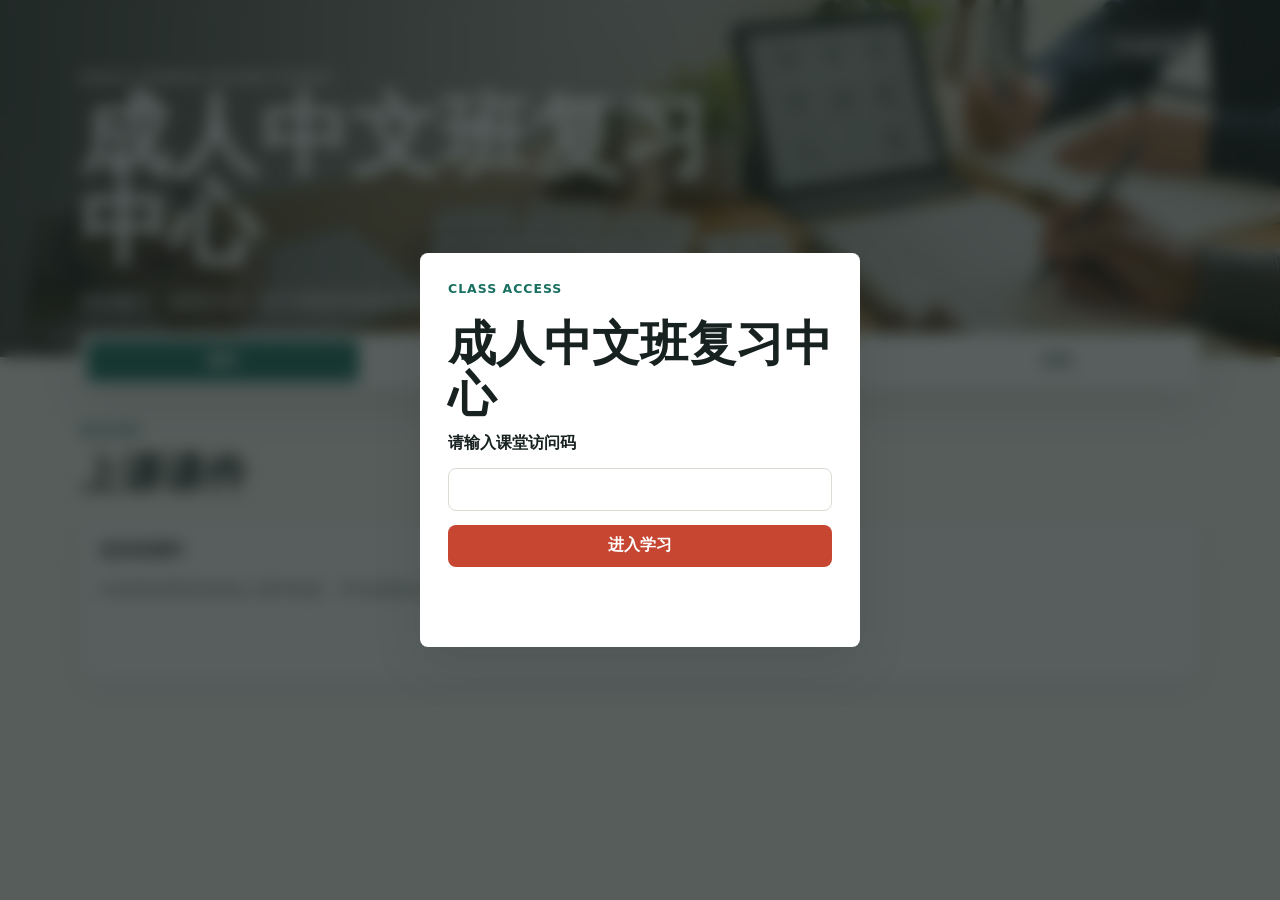
==== index.html @ b3d239a9 "Add files via upload" ====
<!doctype html>
<html lang="zh-Hans">
  <head>
    <meta charset="utf-8">
    <meta name="viewport" content="width=device-width, initial-scale=1">
    <title>成人中文班复习中心</title>
    <link rel="stylesheet" href="styles.css">
  </head>
  <body>
    <div class="access-screen" id="accessScreen" hidden>
      <form class="access-card" id="accessForm">
        <p class="section-kicker" data-i18n="accessKicker">Class Access</p>
        <h1 data-i18n="siteTitle">成人中文班复习中心</h1>
        <label for="accessCodeInput" data-i18n="accessLabel">请输入课堂访问码</label>
        <input id="accessCodeInput" type="password" autocomplete="current-password">
        <button type="submit" data-i18n="accessButton">进入学习</button>
        <p class="feedback is-wrong" id="accessFeedback"></p>
      </form>
    </div>

    <header class="hero">
      <img src="assets/classroom-banner.png" alt="中文课堂学习桌面" class="hero-image">
      <div class="hero-overlay"></div>
      <div class="hero-content">
        <button class="language-toggle" id="languageToggle" type="button" aria-label="Switch language">English</button>
        <p class="eyebrow" data-i18n="heroKicker">Adult Chinese Review Studio</p>
        <h1 data-i18n="siteTitle">成人中文班复习中心</h1>
        <p data-i18n="heroSubtitle">课件复习、家庭作业、听力视频和场景对话练习都放在一个地方。</p>
      </div>
    </header>

    <main class="app-shell">
      <nav class="tabs" aria-label="学习区域">
        <button class="tab is-active" data-view="slides" data-i18n="tabSlides">课件</button>
        <button class="tab" data-view="homework" data-i18n="tabHomework">作业</button>
        <button class="tab" data-view="listening" data-i18n="tabListening">听力</button>
        <button class="tab" data-view="dialogue" data-i18n="tabDialogue">对话</button>
        <button class="tab teacher-only" data-view="teacher" data-i18n="tabTeacher" hidden>老师设置</button>
      </nav>

      <section class="view is-active" id="slides">
        <div class="section-heading">
          <div>
            <p class="section-kicker" data-i18n="slidesKicker">Review</p>
            <h2 data-i18n="slidesTitle">上课课件</h2>
          </div>
          <label class="file-button teacher-only" hidden>
            <input id="slideUpload" type="file" accept=".ppt,.pptx,.pdf">
            <span data-i18n="localUpload">本机临时上传</span>
          </label>
        </div>
        <div id="slideList" class="resource-grid"></div>
      </section>

      <section class="view" id="homework">
        <div class="section-heading">
          <div>
            <p class="section-kicker" data-i18n="homeworkKicker">Homework</p>
            <h2 data-i18n="homeworkTitle">家庭作业</h2>
          </div>
          <button class="secondary-button" id="resetPractice" data-i18n="resetPractice">重新练习</button>
        </div>

        <div class="practice-layout">
          <article class="panel">
            <div class="panel-title">
              <span>1</span>
              <h3 data-i18n="matchTitle">Match 中英文词语</h3>
            </div>
            <div class="match-board">
              <div>
                <h4 data-i18n="chineseLabel">中文</h4>
                <div id="chineseTerms" class="choice-list"></div>
              </div>
              <div>
                <h4 data-i18n="englishLabel">英文</h4>
                <div id="englishTerms" class="choice-list"></div>
              </div>
            </div>
            <p id="matchFeedback" class="feedback"></p>
          </article>

          <article class="panel">
            <div class="panel-title">
              <span>2</span>
              <h3 data-i18n="sentenceTitle">组成一句话</h3>
            </div>
            <p id="sentencePrompt" class="prompt-line"></p>
            <div id="wordBank" class="word-bank"></div>
            <div id="sentenceAnswer" class="sentence-answer"></div>
            <div class="inline-actions">
              <button id="checkSentence" data-i18n="check">检查</button>
              <button class="secondary-button" id="clearSentence" data-i18n="clear">清空</button>
            </div>
            <p id="sentenceFeedback" class="feedback"></p>
          </article>
        </div>
      </section>

      <section class="view" id="listening">
        <div class="section-heading">
          <div>
            <p class="section-kicker" data-i18n="listeningKicker">Listening</p>
            <h2 data-i18n="listeningTitle">场景视频听力</h2>
          </div>
          <label class="file-button teacher-only" hidden>
            <input id="videoUpload" type="file" accept="video/*">
            <span data-i18n="localUpload">本机临时上传</span>
          </label>
        </div>
        <div class="listening-grid">
          <div class="video-frame">
            <video id="sceneVideo" controls playsinline></video>
            <iframe id="videoEmbed" title="场景视频" allowfullscreen></iframe>
            <div id="videoEmpty" class="empty-state" data-i18n="videoEmpty">老师可以放一段餐厅、商店、看医生等场景视频，学生边看边回答问题。</div>
          </div>
          <article class="panel">
            <div class="panel-title">
              <span>3</span>
              <h3 data-i18n="listeningQuestionsTitle">听力问题</h3>
            </div>
            <div id="listeningQuestions" class="question-list"></div>
            <button id="checkListening" data-i18n="checkListening">检查听力答案</button>
            <p id="listeningFeedback" class="feedback"></p>
          </article>
        </div>
      </section>

      <section class="view" id="dialogue">
        <div class="section-heading">
          <div>
            <p class="section-kicker" data-i18n="speakingKicker">Speaking</p>
            <h2 data-i18n="dialogueTitle">场景对话练习</h2>
          </div>
          <button class="secondary-button" id="newDialogue" data-i18n="newDialogue">换一个开头</button>
        </div>
        <div class="dialogue-layout">
          <aside class="scenario-panel">
            <label for="scenarioSelect" data-i18n="scenarioLabel">场景</label>
            <select id="scenarioSelect"></select>
            <label for="studentRole" data-i18n="studentRoleLabel">学生角色</label>
            <input id="studentRole" type="text" value="顾客">
            <label for="aiRole" data-i18n="aiRoleLabel">AI 角色</label>
            <input id="aiRole" type="text" value="服务员">
            <div class="hint-box">
              <strong data-i18n="practiceGoal">练习目标</strong>
              <p id="dialogueGoal"></p>
            </div>
          </aside>
          <article class="chat-panel">
            <div id="chatLog" class="chat-log" aria-live="polite"></div>
            <form id="chatForm" class="chat-form">
              <input id="chatInput" type="text" placeholder="用中文回复，例如：我想点一杯热茶。" autocomplete="off" data-i18n-placeholder="chatPlaceholder">
              <button type="submit" data-i18n="send">发送</button>
            </form>
          </article>
        </div>
      </section>

      <section class="view teacher-only" id="teacher" hidden>
        <div class="section-heading">
          <div>
            <p class="section-kicker" data-i18n="teacherKicker">Teacher</p>
            <h2 data-i18n="teacherTitle">老师设置</h2>
          </div>
          <button id="saveTeacherData" data-i18n="saveSettings">保存设置</button>
        </div>

        <div class="teacher-grid">
          <article class="panel">
            <h3 data-i18n="onlineSlidesTitle">线上课件链接</h3>
            <textarea id="slideLinkEditor" rows="8"></textarea>
            <p class="helper" data-i18n="onlineSlidesHelp">每行一个：课件名称 = Google Drive、Dropbox、OneDrive 或网盘链接</p>
          </article>
          <article class="panel">
            <h3 data-i18n="onlineVideoTitle">线上视频链接</h3>
            <input id="videoTitle" type="text" placeholder="视频标题" data-i18n-placeholder="videoTitlePlaceholder">
            <input id="videoUrl" type="url" placeholder="YouTube unlisted、Google Drive 或 mp4 链接" data-i18n-placeholder="videoUrlPlaceholder">
            <p class="helper" data-i18n="onlineVideoHelp">发布给学生时，推荐使用 unlisted YouTube 或共享视频链接。</p>
          </article>
          <article class="panel">
            <h3 data-i18n="matchEditorTitle">匹配题</h3>
            <textarea id="matchEditor" rows="8"></textarea>
            <p class="helper" data-i18n="matchEditorHelp">每行一组：中文 = English</p>
          </article>
          <article class="panel">
            <h3 data-i18n="sentenceEditorTitle">组句题</h3>
            <input id="sentenceTarget" type="text">
            <input id="sentenceTranslation" type="text">
            <p class="helper" data-i18n="sentenceEditorHelp">第一行写中文正确答案，第二行写英文提示。</p>
          </article>
          <article class="panel">
            <h3 data-i18n="listeningEditorTitle">听力问题</h3>
            <textarea id="listeningEditor" rows="8"></textarea>
            <p class="helper" data-i18n="listeningEditorHelp">每行一题：问题 = 答案关键词</p>
          </article>
          <article class="panel">
            <h3 data-i18n="scenarioEditorTitle">对话场景</h3>
            <textarea id="scenarioEditor" rows="8"></textarea>
            <p class="helper" data-i18n="scenarioEditorHelp">每行一个场景：场景名 = 练习目标</p>
          </article>
        </div>
        <p id="saveFeedback" class="feedback"></p>
      </section>
    </main>

    <script src="site-config.js"></script>
    <script src="app.js"></script>
  </body>
</html>
---- styles.css ----
:root {
  --ink: #17211f;
  --muted: #5a6a64;
  --paper: #fbfaf7;
  --panel: #ffffff;
  --line: #d9ddd4;
  --accent: #c64632;
  --accent-dark: #923221;
  --jade: #187061;
  --gold: #dca937;
  --blue: #2f5f8d;
  --shadow: 0 18px 50px rgba(23, 33, 31, 0.12);
}

* {
  box-sizing: border-box;
}

[hidden] {
  display: none !important;
}

body {
  margin: 0;
  background: var(--paper);
  color: var(--ink);
  font-family: Inter, ui-sans-serif, system-ui, -apple-system, BlinkMacSystemFont, "Segoe UI", sans-serif;
}

body.is-locked {
  overflow: hidden;
}

button,
input,
textarea,
select {
  font: inherit;
}

button,
.file-button {
  min-height: 42px;
  border: 0;
  border-radius: 8px;
  background: var(--accent);
  color: white;
  padding: 0 18px;
  cursor: pointer;
  display: inline-flex;
  align-items: center;
  justify-content: center;
  gap: 8px;
  font-weight: 700;
}

.download-link {
  min-height: 42px;
  border-radius: 8px;
  background: var(--blue);
  color: white;
  padding: 0 16px;
  display: inline-flex;
  align-items: center;
  justify-content: center;
  text-decoration: none;
  font-weight: 800;
}

.download-link:hover {
  background: #244d73;
}

button:hover,
.file-button:hover {
  background: var(--accent-dark);
}

.access-screen {
  position: fixed;
  inset: 0;
  z-index: 20;
  display: grid;
  place-items: center;
  padding: 24px;
  background: rgba(23, 33, 31, 0.72);
  backdrop-filter: blur(8px);
}

.access-card {
  width: min(440px, 100%);
  background: #fff;
  border-radius: 8px;
  padding: 28px;
  display: grid;
  gap: 14px;
  box-shadow: var(--shadow);
}

.access-card h1 {
  margin: 0;
  font-size: clamp(2rem, 8vw, 3rem);
  line-height: 1.05;
  letter-spacing: 0;
}

.access-card label {
  font-weight: 800;
}

.secondary-button {
  background: #eef1eb;
  color: var(--ink);
  border: 1px solid var(--line);
}

.secondary-button:hover {
  background: #e2e7df;
}

.hero {
  position: relative;
  min-height: 330px;
  overflow: hidden;
  display: grid;
  align-items: end;
}

.hero-image {
  position: absolute;
  inset: 0;
  width: 100%;
  height: 100%;
  object-fit: cover;
}

.hero-overlay {
  position: absolute;
  inset: 0;
  background: linear-gradient(90deg, rgba(16, 24, 22, 0.78), rgba(16, 24, 22, 0.28) 54%, rgba(16, 24, 22, 0.08));
}

.hero-content {
  position: relative;
  width: min(1120px, calc(100% - 32px));
  margin: 0 auto;
  padding: 70px 0 42px;
  color: white;
}

.language-toggle {
  position: absolute;
  top: 26px;
  right: 0;
  min-height: 38px;
  border: 1px solid rgba(255, 255, 255, 0.42);
  background: rgba(255, 255, 255, 0.14);
  color: #fff;
  backdrop-filter: blur(8px);
}

.language-toggle:hover {
  background: rgba(255, 255, 255, 0.24);
}

.eyebrow,
.section-kicker {
  margin: 0 0 8px;
  text-transform: uppercase;
  letter-spacing: 0.08em;
  font-size: 0.78rem;
  font-weight: 800;
}

.hero h1 {
  margin: 0;
  max-width: 700px;
  font-size: clamp(2.4rem, 7vw, 5.6rem);
  line-height: 0.98;
  letter-spacing: 0;
}

.hero p:last-child {
  max-width: 560px;
  margin: 18px 0 0;
  font-size: 1.12rem;
  line-height: 1.6;
}

.app-shell {
  width: min(1120px, calc(100% - 32px));
  margin: -24px auto 56px;
  position: relative;
}

.tabs {
  display: grid;
  grid-template-columns: repeat(auto-fit, minmax(120px, 1fr));
  gap: 6px;
  background: #fff;
  border: 1px solid var(--line);
  border-radius: 8px;
  padding: 6px;
  box-shadow: var(--shadow);
}

.tab {
  background: transparent;
  color: var(--muted);
  border-radius: 6px;
}

.tab:hover,
.tab.is-active {
  background: var(--jade);
  color: white;
}

.view {
  display: none;
  padding: 34px 0 0;
}

.view.is-active {
  display: block;
}

.section-heading {
  display: flex;
  justify-content: space-between;
  gap: 18px;
  align-items: end;
  margin-bottom: 18px;
}

.section-heading h2 {
  margin: 0;
  font-size: clamp(1.7rem, 4vw, 2.6rem);
  letter-spacing: 0;
}

.section-kicker {
  color: var(--jade);
}

.resource-grid,
.practice-layout,
.listening-grid,
.dialogue-layout,
.teacher-grid {
  display: grid;
  gap: 18px;
}

.resource-grid {
  grid-template-columns: repeat(auto-fit, minmax(230px, 1fr));
}

.resource-card,
.panel,
.scenario-panel,
.chat-panel,
.video-frame {
  background: var(--panel);
  border: 1px solid var(--line);
  border-radius: 8px;
  box-shadow: 0 10px 28px rgba(23, 33, 31, 0.06);
}

.resource-card {
  padding: 18px;
  min-height: 160px;
  display: grid;
  align-content: space-between;
  gap: 14px;
}

.resource-card h3 {
  margin: 0 0 6px;
  font-size: 1.05rem;
}

.resource-card p,
.helper,
.prompt-line,
.hint-box p {
  color: var(--muted);
  line-height: 1.5;
}

.file-button input {
  display: none;
}

.practice-layout {
  grid-template-columns: 1fr 1fr;
}

.panel,
.scenario-panel,
.chat-panel {
  padding: 20px;
}

.panel-title {
  display: flex;
  align-items: center;
  gap: 10px;
  margin-bottom: 16px;
}

.panel-title span {
  width: 32px;
  height: 32px;
  border-radius: 50%;
  background: var(--gold);
  display: grid;
  place-items: center;
  font-weight: 900;
}

.panel-title h3,
.panel h3 {
  margin: 0;
}

.match-board {
  display: grid;
  grid-template-columns: 1fr 1fr;
  gap: 14px;
}

.match-board h4 {
  margin: 0 0 10px;
}

.choice-list,
.word-bank,
.sentence-answer {
  display: flex;
  flex-wrap: wrap;
  gap: 8px;
  min-height: 46px;
  align-content: flex-start;
}

.choice,
.word-chip {
  min-height: 38px;
  border: 1px solid var(--line);
  background: #f7f8f4;
  color: var(--ink);
  border-radius: 8px;
  padding: 8px 12px;
}

.choice.is-selected {
  border-color: var(--blue);
  background: #eaf2f9;
}

.choice.is-correct {
  border-color: var(--jade);
  background: #e9f5f1;
}

.sentence-answer {
  border: 1px dashed var(--line);
  border-radius: 8px;
  padding: 12px;
  margin: 14px 0;
  background: #fffdf8;
}

.inline-actions {
  display: flex;
  gap: 10px;
  flex-wrap: wrap;
}

.feedback {
  min-height: 24px;
  margin: 14px 0 0;
  color: var(--jade);
  font-weight: 700;
}

.feedback.is-wrong {
  color: var(--accent);
}

.listening-grid,
.dialogue-layout {
  grid-template-columns: minmax(0, 1.1fr) minmax(320px, 0.9fr);
}

.video-frame {
  position: relative;
  min-height: 360px;
  overflow: hidden;
  display: grid;
  place-items: center;
  background: #111a18;
}

.video-frame video {
  width: 100%;
  height: 100%;
  max-height: 540px;
  object-fit: contain;
  display: none;
}

.video-frame iframe {
  width: 100%;
  min-height: 360px;
  height: 100%;
  border: 0;
  display: none;
  background: #111a18;
}

.empty-state {
  color: #eef5ed;
  max-width: 460px;
  text-align: center;
  line-height: 1.6;
  padding: 24px;
}

.question-list {
  display: grid;
  gap: 14px;
  margin-bottom: 16px;
}

.question-list label,
.scenario-panel label {
  display: grid;
  gap: 6px;
  font-weight: 800;
}

input,
textarea,
select {
  width: 100%;
  border: 1px solid var(--line);
  border-radius: 8px;
  background: #fff;
  color: var(--ink);
  padding: 11px 12px;
}

textarea {
  resize: vertical;
}

.scenario-panel {
  display: grid;
  gap: 14px;
  align-content: start;
}

.hint-box {
  border-left: 4px solid var(--gold);
  background: #fff8e8;
  padding: 14px;
}

.chat-panel {
  min-height: 510px;
  display: grid;
  grid-template-rows: 1fr auto;
  gap: 14px;
}

.chat-log {
  display: flex;
  flex-direction: column;
  gap: 12px;
  overflow: auto;
  max-height: 440px;
  padding-right: 4px;
}

.message {
  width: min(86%, 580px);
  padding: 12px 14px;
  border-radius: 8px;
  line-height: 1.55;
}

.message.ai {
  background: #edf4f0;
  align-self: flex-start;
}

.message.student {
  background: #f8eadf;
  align-self: flex-end;
}

.message small {
  display: block;
  color: var(--muted);
  font-weight: 800;
  margin-bottom: 4px;
}

.chat-form {
  display: grid;
  grid-template-columns: 1fr auto;
  gap: 10px;
}

.teacher-grid {
  grid-template-columns: repeat(2, minmax(0, 1fr));
}

@media (max-width: 780px) {
  .tabs {
    grid-template-columns: repeat(2, 1fr);
  }

  .section-heading,
  .practice-layout,
  .listening-grid,
  .dialogue-layout,
  .teacher-grid,
  .match-board {
    grid-template-columns: 1fr;
  }

  .section-heading {
    align-items: stretch;
  }

  .chat-form {
    grid-template-columns: 1fr;
  }
}
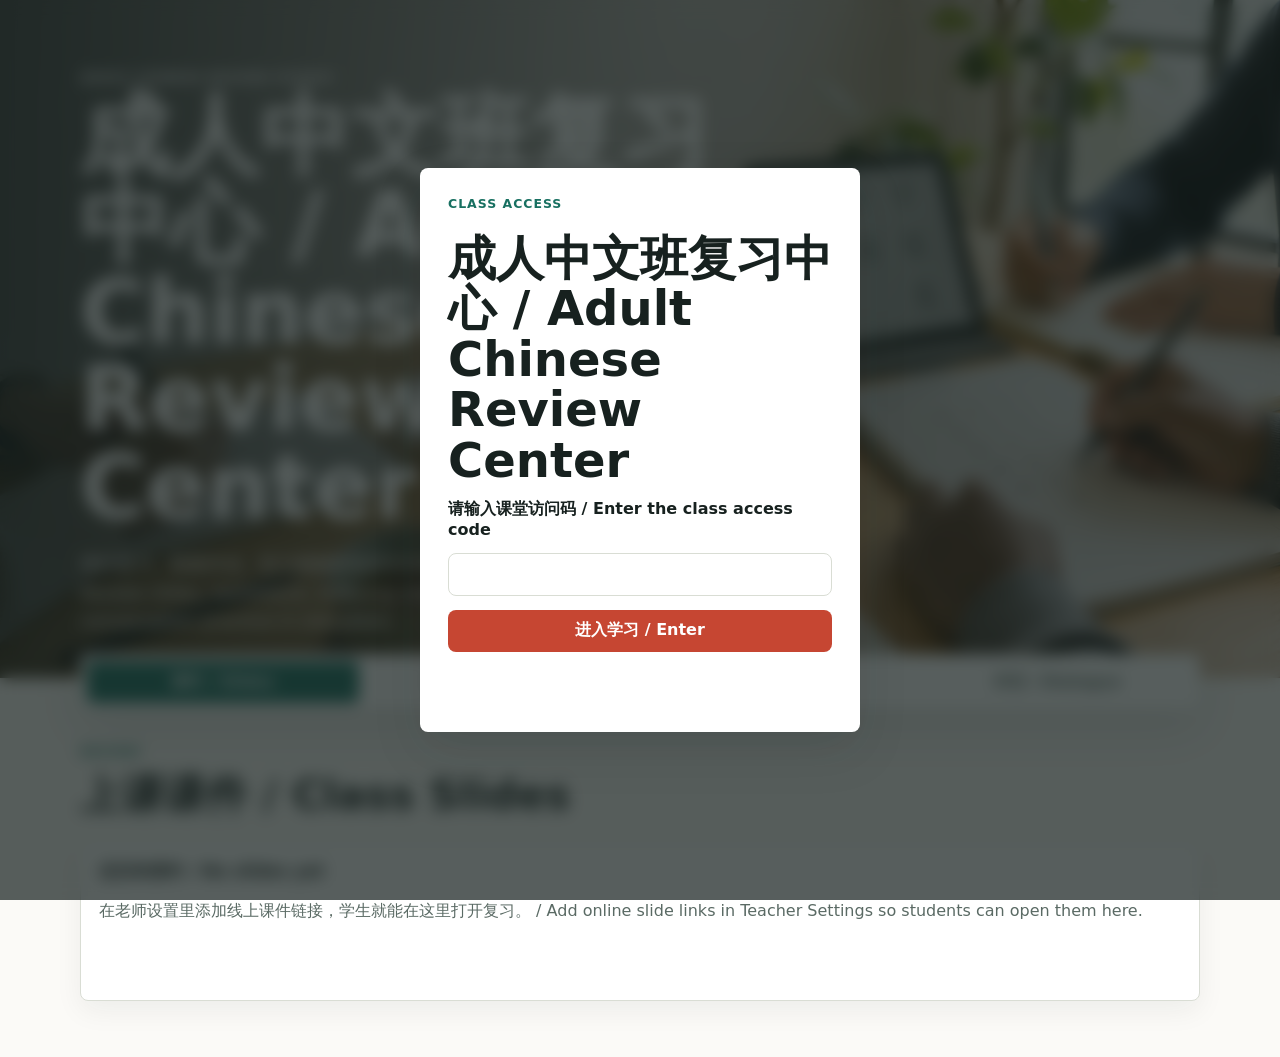
==== commit e42f4e1a: "Add files via upload" ====
--- a/index.html
+++ b/index.html
@@ -22,7 +22,6 @@
       <img src="assets/classroom-banner.png" alt="中文课堂学习桌面" class="hero-image">
       <div class="hero-overlay"></div>
       <div class="hero-content">
-        <button class="language-toggle" id="languageToggle" type="button" aria-label="Switch language">English</button>
         <p class="eyebrow" data-i18n="heroKicker">Adult Chinese Review Studio</p>
         <h1 data-i18n="siteTitle">成人中文班复习中心</h1>
         <p data-i18n="heroSubtitle">课件复习、家庭作业、听力视频和场景对话练习都放在一个地方。</p>
--- a/styles.css
+++ b/styles.css
@@ -148,21 +148,6 @@
   color: white;
 }
 
-.language-toggle {
-  position: absolute;
-  top: 26px;
-  right: 0;
-  min-height: 38px;
-  border: 1px solid rgba(255, 255, 255, 0.42);
-  background: rgba(255, 255, 255, 0.14);
-  color: #fff;
-  backdrop-filter: blur(8px);
-}
-
-.language-toggle:hover {
-  background: rgba(255, 255, 255, 0.24);
-}
-
 .eyebrow,
 .section-kicker {
   margin: 0 0 8px;
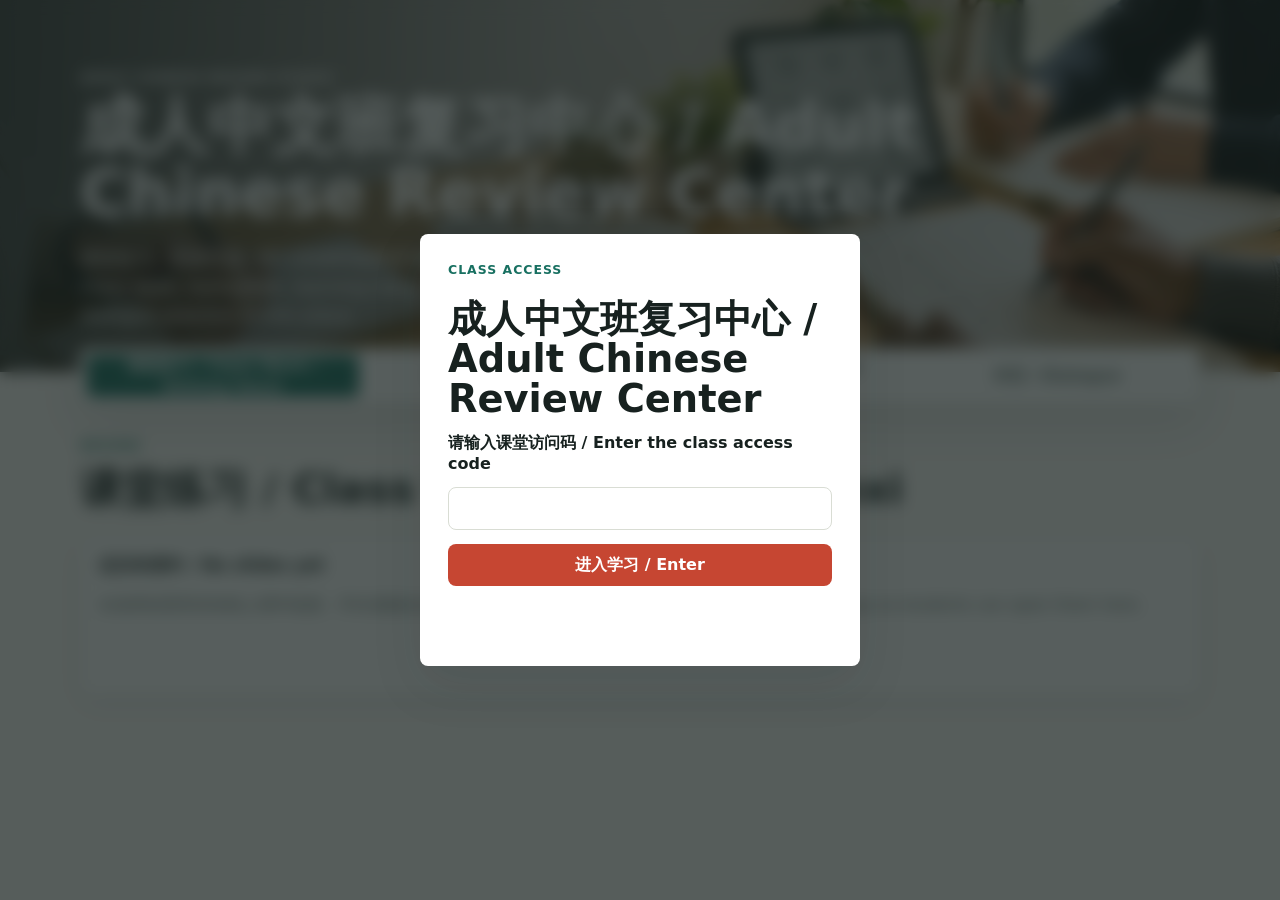
==== commit 7b4aa039: "Add files via upload" ====
--- a/index.html
+++ b/index.html
@@ -60,6 +60,17 @@
           <button class="secondary-button" id="resetPractice" data-i18n="resetPractice">重新练习</button>
         </div>
 
+        <article class="panel homework-video-panel">
+          <div>
+            <p class="section-kicker" data-i18n="homeworkVideoKicker">Video</p>
+            <h3 id="homeworkVideoTitle"></h3>
+          </div>
+          <div class="video-frame compact-video">
+            <iframe id="homeworkVideoEmbed" title="作业视频" allowfullscreen></iframe>
+            <div id="homeworkVideoEmpty" class="empty-state" data-i18n="homeworkVideoEmpty">老师可以在这里放 YouTube 视频，学生看完后完成下面的作业。</div>
+          </div>
+        </article>
+
         <div class="practice-layout">
           <article class="panel">
             <div class="panel-title">
@@ -92,6 +103,14 @@
               <button class="secondary-button" id="clearSentence" data-i18n="clear">清空</button>
             </div>
             <p id="sentenceFeedback" class="feedback"></p>
+          </article>
+
+          <article class="panel reading-panel">
+            <div class="panel-title">
+              <span>3</span>
+              <h3 data-i18n="readingTitle">朗读中英文对话</h3>
+            </div>
+            <div id="readingDialogue" class="reading-dialogue"></div>
           </article>
         </div>
       </section>
@@ -178,6 +197,12 @@
             <p class="helper" data-i18n="onlineVideoHelp">发布给学生时，推荐使用 unlisted YouTube 或共享视频链接。</p>
           </article>
           <article class="panel">
+            <h3 data-i18n="homeworkVideoEditorTitle">作业 YouTube 视频</h3>
+            <input id="homeworkVideoTitleEditor" type="text" placeholder="视频标题" data-i18n-placeholder="videoTitlePlaceholder">
+            <input id="homeworkVideoUrlEditor" type="url" placeholder="YouTube 视频链接" data-i18n-placeholder="homeworkVideoUrlPlaceholder">
+            <p class="helper" data-i18n="homeworkVideoEditorHelp">学生会先看这个视频，再完成作业。</p>
+          </article>
+          <article class="panel">
             <h3 data-i18n="matchEditorTitle">匹配题</h3>
             <textarea id="matchEditor" rows="8"></textarea>
             <p class="helper" data-i18n="matchEditorHelp">每行一组：中文 = English</p>
@@ -194,6 +219,11 @@
             <p class="helper" data-i18n="listeningEditorHelp">每行一题：问题 = 答案关键词</p>
           </article>
           <article class="panel">
+            <h3 data-i18n="readingEditorTitle">朗读对话</h3>
+            <textarea id="readingEditor" rows="8"></textarea>
+            <p class="helper" data-i18n="readingEditorHelp">每行一句：角色 = 中文 | English</p>
+          </article>
+          <article class="panel">
             <h3 data-i18n="scenarioEditorTitle">对话场景</h3>
             <textarea id="scenarioEditor" rows="8"></textarea>
             <p class="helper" data-i18n="scenarioEditorHelp">每行一个场景：场景名 = 练习目标</p>
--- a/styles.css
+++ b/styles.css
@@ -99,7 +99,7 @@
 
 .access-card h1 {
   margin: 0;
-  font-size: clamp(2rem, 8vw, 3rem);
+  font-size: clamp(1.7rem, 6vw, 2.4rem);
   line-height: 1.05;
   letter-spacing: 0;
 }
@@ -159,9 +159,9 @@
 
 .hero h1 {
   margin: 0;
-  max-width: 700px;
-  font-size: clamp(2.4rem, 7vw, 5.6rem);
-  line-height: 0.98;
+  max-width: 920px;
+  font-size: clamp(2rem, 5vw, 4rem);
+  line-height: 1.04;
   letter-spacing: 0;
 }
 
@@ -278,7 +278,16 @@
 }
 
 .practice-layout {
-  grid-template-columns: 1fr 1fr;
+  grid-template-columns: repeat(auto-fit, minmax(290px, 1fr));
+}
+
+.homework-video-panel {
+  margin-bottom: 18px;
+}
+
+.compact-video {
+  min-height: 280px;
+  margin-top: 14px;
 }
 
 .panel,
@@ -405,6 +414,10 @@
   background: #111a18;
 }
 
+.compact-video iframe {
+  min-height: 280px;
+}
+
 .empty-state {
   color: #eef5ed;
   max-width: 460px;
@@ -501,6 +514,43 @@
 
 .teacher-grid {
   grid-template-columns: repeat(2, minmax(0, 1fr));
+}
+
+.reading-dialogue {
+  display: grid;
+  gap: 12px;
+}
+
+.reading-line {
+  display: grid;
+  grid-template-columns: 42px 1fr;
+  gap: 12px;
+  padding: 12px;
+  border: 1px solid var(--line);
+  border-radius: 8px;
+  background: #fbfcf8;
+}
+
+.reading-role {
+  width: 34px;
+  height: 34px;
+  display: grid;
+  place-items: center;
+  border-radius: 50%;
+  background: var(--jade);
+  color: #fff;
+  font-weight: 900;
+}
+
+.reading-line strong,
+.reading-line p {
+  display: block;
+  margin: 0;
+  line-height: 1.5;
+}
+
+.reading-line p {
+  color: var(--muted);
 }
 
 @media (max-width: 780px) {
